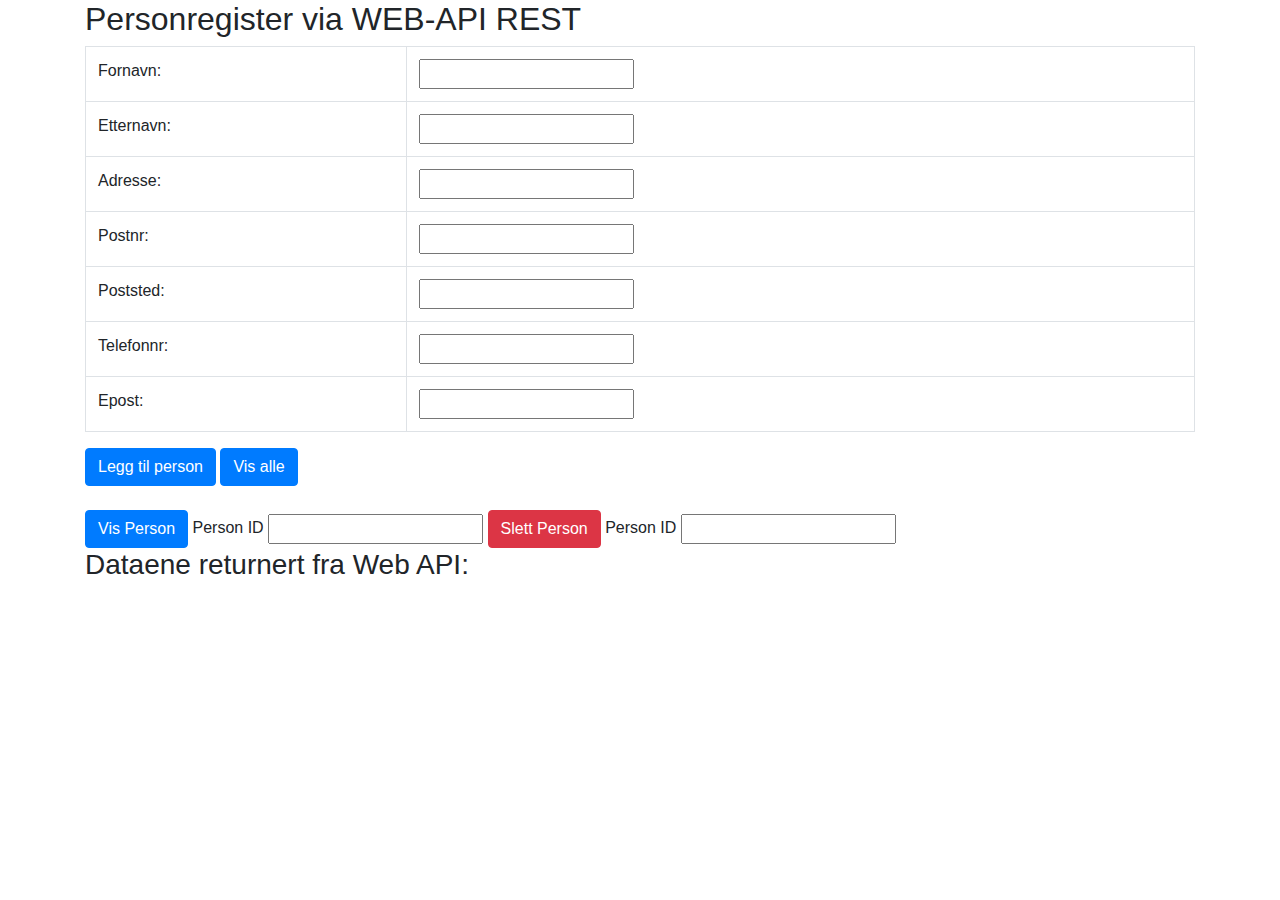
==== CustomerService-Web-Api/index.html @ 51541c1d "Upload project Web Api CustomerService" ====
﻿<!DOCTYPE html>
<html>
<head>
    <meta charset="utf-8" />
    <title></title>
    <script src="Scripts/jquery-3.3.1.min.js"></script>
    <link href="Content/bootstrap.css" rel="stylesheet" />
    <script src="../Scripts/jquery.unobtrusive-ajax.min.js"></script>
</head>
<body>
    <script type="text/javascript">
        $(function () {
            GetAllQuestions();
        });

        function GetAllQuestions() {
            $.ajax({
                url: '/api/Person',
                type: 'GET',
                success: function (data) {
                    GetAll(data);
                },
                error: function (x, y, z) {
                    alert(x + '\n' + y + '\n' + z);
                }
            });
        }

        function GetAll(QandAs) {
            var strResult = "<table class='table table-boarded'><tr><th>Id</th><th>Spørsmål</th><th>Svar</th></tr>";
            $.each(QandAs, function (i, p) {
                strResult += "<tr><td>" + p.Id + "</td><td> " + p.Question + "</td><td>" + p.Answer + "</td><td></tr>";
                
            });
            strResult += "</table>";
            $("#divResult").html(strResult);
        }


    function HentAllePersoner() {
        $.ajax({
            url: '/api/Person',
            type: 'GET',
            success: function (data) {
                VisAlle(data);
            },
            error: function (x, y, z) {
                alert(x + '\n' + y + '\n' + z);
            }
        });
    }

  /*  function VisAlle(personer) {
        var strResult = "<table class='table table-boarded'><tr><th>Id</th><th>Fornavn</th><th>Etternavn</th><th>Adresse</th><th>Postnr</th><th>Poststed</th><th>Telefonnr</th><th>Epost</th></tr>";
        $.each(personer, function (i, p) {
            strResult += "<tr><td>" + p.Id+ "</td><td> " + p.Fornavn + "</td><td>"+p.Etternavn + "</td><td>";
            strResult += p.Adresse + "</td><td>" + p.Postnr + "</td><td>" + p.Poststed + "</td><td>";
            strResult += p.Telefonnr + "</td><td>" + p.Epost + "</td></tr>";
        });
        strResult += "</table>";
        $("#divResult").html(strResult);
    }*/

    function HentPerson() {
        var id = $('#txtPersId').val();
        $.ajax({
            url: '/api/Person/' + id,
            type: 'GET',
            success: function (data) {
                VisEn(data);
            },
            error: function (x, y, z) {
                alert(x + '\n' + y + '\n' + z);
            }
        });
    }

    function VisEn(person) {
        var p = person;
        var strResult = "<table class='table table-bordered'><th>Id</th><th>Fornavn</th><th>Etternavn</th><th>Adresse</th><th>Postnr</th><th>Poststed</th><th>Telefonnr</th><th>Epost</th>";
            strResult += "<tr><td>" + p.Id + "</td><td> " + p.Fornavn + "</td><td>" + p.Etternavn + "</td><td>";
            strResult += p.Adresse + "</td><td>" + p.Postnr + "</td><td>" + p.Poststed + "</td><td>";
            strResult += p.Telefonnr + "</td><td>" + p.Epost + "</td></tr>";
        strResult += "</table>";
        $("#divResult").html(strResult);
    }

    function LeggTilPerson() {
        var person = {
            Fornavn: $('#txtFornavn').val(),
            Etternavn: $('#txtEtternavn').val(),
            Adresse: $('#txtAdresse').val(),
            Postnr: $('#txtPostnr').val(),
            Poststed: $('#txtPoststed').val(),
            Telefonnr: $('#txtTelefonnr').val(),
            Epost: $('#txtEpost').val()
        };
        $.ajax({
            url: '/api/Person/',
            type: 'POST',
            data : person,
            contentType: "application/json;charset=utf-8",
            success: function (data) {
                VisAlle(data);
            },
            error: function (x, y, z) {
                alert(x + '\n' + y + '\n' + z);
            }
        });
    }

    function SlettPerson() {
        var id = $('#txtSlettId').val()

        $.ajax({
            url: '/api/Person/' + id,
            type: 'DELETE',
            contentType: "application/json;charset=utf-8",
            success: function (data) {
                VisAlle(data);
            },
            error: function (x, y, z) {
                alert(x + '\n' + y + '\n' + z);
            }
        });
    }

    </script>
    <div class="container">
        <h2>Personregister via WEB-API REST</h2>
        <div>
            <table class="table table-bordered">
                <tr><td>Fornavn:</td><td><input type="text" id="txtFornavn" /></td></tr>
                <tr><td>Etternavn:</td><td><input type="text" id="txtEtternavn" /></td></tr>
                <tr><td>Adresse:</td><td><input type="text" id="txtAdresse" /></td></tr>
                <tr><td>Postnr:</td><td><input type="text" id="txtPostnr" /></td></tr>
                <tr><td>Poststed:</td><td><input type="text" id="txtPoststed" /></td></tr>
                <tr><td>Telefonnr:</td><td><input type="text" id="txtTelefonnr" /></td></tr>
                <tr><td>Epost:</td><td><input type="text" id="txtEpost" /></td></tr>
            </table>
            <button onclick="LeggTilPerson()" class="btn btn-primary">Legg til person</button>
            <button onclick="HentAllePersoner()" class="btn btn-primary">Vis alle</button><br /><br />
            <button onclick="HentPerson()" class="btn btn-primary">Vis Person</button> Person ID <input type="text" id="txtPersId" />
            <button onclick="SlettPerson()" class="btn btn-danger">Slett Person</button> Person ID <input type="text" id="txtSlettId" />
        </div>

        <h3>Dataene returnert fra Web API:</h3>
        <div id="divResult"></div>

    </div>
</body>
</html>
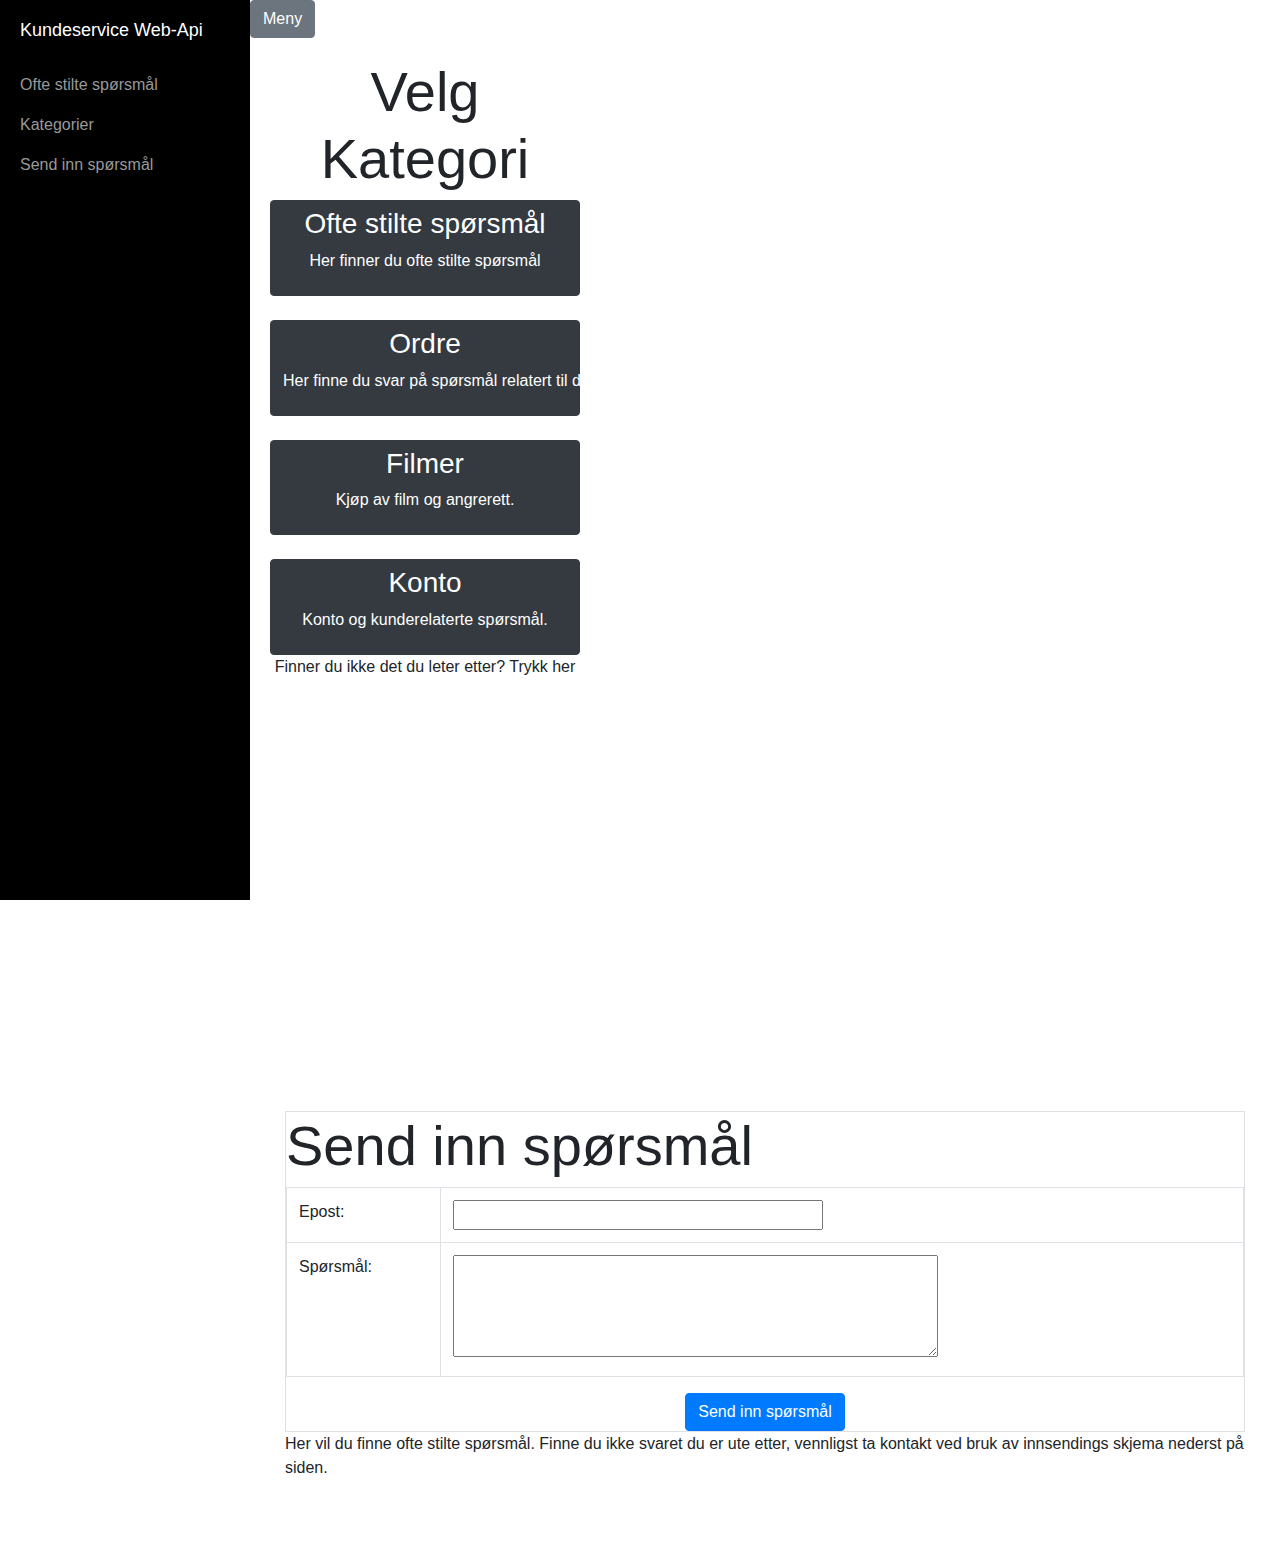
==== commit 5ea8015d: "pushing master" ====
--- a/CustomerService-Web-Api/index.html
+++ b/CustomerService-Web-Api/index.html
@@ -3,150 +3,436 @@
 <head>
     <meta charset="utf-8" />
     <title></title>
+
+
     <script src="Scripts/jquery-3.3.1.min.js"></script>
     <link href="Content/bootstrap.css" rel="stylesheet" />
     <script src="../Scripts/jquery.unobtrusive-ajax.min.js"></script>
+    <script src="Scripts/bootstrap.bundle.min.js"></script>
+    <link href="Content/bootstrap.min.css" rel="stylesheet" />
+    <link href="Content/Simple-sidebar.css" rel="stylesheet" />
 </head>
+
 <body>
-    <script type="text/javascript">
-        $(function () {
-            GetAllQuestions();
-        });
-
-        function GetAllQuestions() {
-            $.ajax({
-                url: '/api/Person',
-                type: 'GET',
-                success: function (data) {
-                    GetAll(data);
-                },
-                error: function (x, y, z) {
-                    alert(x + '\n' + y + '\n' + z);
-                }
-            });
-        }
-
-        function GetAll(QandAs) {
-            var strResult = "<table class='table table-boarded'><tr><th>Id</th><th>Spørsmål</th><th>Svar</th></tr>";
-            $.each(QandAs, function (i, p) {
-                strResult += "<tr><td>" + p.Id + "</td><td> " + p.Question + "</td><td>" + p.Answer + "</td><td></tr>";
+
+
+    
+
+    <div id="wrapper" class="toggled">
+
+
+
+        <!-- Sidebar -->
+        <div class="float-md-right" id="sidebar-wrapper">
+
+            <ul class="sidebar-nav">
+                <li class="sidebar-brand">
+                    <a href="#">
+                        Kundeservice Web-Api
+                    </a>
+                </li>
+                <li>
+                    <a href="#">Ofte stilte spørsmål</a>
+                </li>
+                <li>
+                    <a href="#sendquestion">Kategorier</a>
+                </li>
+                <li>
+                    <a href="#sendquestion">Send inn spørsmål</a>
+                </li>
+
+
+
+            </ul>
+        </div>
+        <!-- /#sidebar-wrapper -->
+        <!-- Page Content -->
+        <!--<a href="#page-content-wrapper" class="btn btn-primary" id="fixedbutton">Til toppen</a>-->
+
+        <a href="#menu-toggle" class="btn btn-secondary" id="menu-toggle">Meny</a>
+       
+
+        <div id="page-content-wrapper">
+
+            <div class="row">
+                <div class="col-4">
+                    <div class="list-group" id="list-tab" role="tablist">
+
+                        <h1 class="display-4 text-center">Velg Kategori</h1>
+
+                        <button type="button" class="btn btn-dark" onclick="GetFrequentlyaskedquestions()">
+
+                            <h3 class="title">Ofte stilte spørsmål</h3>
+                            <!--<img src="https://png.icons8.com/metro/1600/purchase-order.png" height="128" width="128" />-->
+                            <p>Her finner du ofte stilte spørsmål</p>
+
+                        </button>
+
+                        <br />
+
+                        <button type="button" class="btn btn-dark" onclick="setCategoryOrder()">
+
+                            <h3 class="title">Ordre</h3>
+                            <!--<img src="https://png.icons8.com/metro/1600/purchase-order.png" height="128" width="128" />-->
+                            <p>Her finne du svar på spørsmål relatert til dine ordre.</p>
+
+                        </button>
+
+                        <br />
+
+                        <button type="button" class="btn btn-dark" onclick="setCategoryMovie()">
+
+                            <h3 class="title">Filmer</h3>
+                            <!--<img src="https://cdn1.iconfinder.com/data/icons/shoping-cart/84/ShoppingCart22-512.png" height="128" width="128" />-->
+                            <p>Kjøp av film og angrerett.</p>
+
+                        </button>
+
+                        <br />
+
+                        <button type="button" class="btn btn-dark" onclick="setCategoryAccount()">
+
+                            <h3 class="title">Konto</h3>
+                            <!--<img src="https://image.flaticon.com/icons/svg/61/61205.svg" height="128" width="128" />-->
+                            <p>Konto og kunderelaterte spørsmål.</p>
+
+                        </button>
+
+                        <div class="text-center"> Finner du ikke det du leter etter? Trykk her</div>
+
+                    </div>
+                </div>
+                <div class="col-8">
+                    <div class="tab-content" id="nav-tabContent">
+                        <br />
+                        <br />
+                        <br />
+
+                        <div class="" id="divResult"></div>
+
+
+
+
+                    </div>
+                </div>
+            </div>
+
+            <div class="row">
+
                 
-            });
-            strResult += "</table>";
-            $("#divResult").html(strResult);
-        }
-
-
-    function HentAllePersoner() {
-        $.ajax({
-            url: '/api/Person',
-            type: 'GET',
-            success: function (data) {
-                VisAlle(data);
-            },
-            error: function (x, y, z) {
-                alert(x + '\n' + y + '\n' + z);
-            }
-        });
-    }
-
-  /*  function VisAlle(personer) {
-        var strResult = "<table class='table table-boarded'><tr><th>Id</th><th>Fornavn</th><th>Etternavn</th><th>Adresse</th><th>Postnr</th><th>Poststed</th><th>Telefonnr</th><th>Epost</th></tr>";
-        $.each(personer, function (i, p) {
-            strResult += "<tr><td>" + p.Id+ "</td><td> " + p.Fornavn + "</td><td>"+p.Etternavn + "</td><td>";
-            strResult += p.Adresse + "</td><td>" + p.Postnr + "</td><td>" + p.Poststed + "</td><td>";
-            strResult += p.Telefonnr + "</td><td>" + p.Epost + "</td></tr>";
-        });
-        strResult += "</table>";
-        $("#divResult").html(strResult);
-    }*/
-
-    function HentPerson() {
-        var id = $('#txtPersId').val();
-        $.ajax({
-            url: '/api/Person/' + id,
-            type: 'GET',
-            success: function (data) {
-                VisEn(data);
-            },
-            error: function (x, y, z) {
-                alert(x + '\n' + y + '\n' + z);
-            }
-        });
-    }
-
-    function VisEn(person) {
-        var p = person;
-        var strResult = "<table class='table table-bordered'><th>Id</th><th>Fornavn</th><th>Etternavn</th><th>Adresse</th><th>Postnr</th><th>Poststed</th><th>Telefonnr</th><th>Epost</th>";
-            strResult += "<tr><td>" + p.Id + "</td><td> " + p.Fornavn + "</td><td>" + p.Etternavn + "</td><td>";
-            strResult += p.Adresse + "</td><td>" + p.Postnr + "</td><td>" + p.Poststed + "</td><td>";
-            strResult += p.Telefonnr + "</td><td>" + p.Epost + "</td></tr>";
-        strResult += "</table>";
-        $("#divResult").html(strResult);
-    }
-
-    function LeggTilPerson() {
-        var person = {
-            Fornavn: $('#txtFornavn').val(),
-            Etternavn: $('#txtEtternavn').val(),
-            Adresse: $('#txtAdresse').val(),
-            Postnr: $('#txtPostnr').val(),
-            Poststed: $('#txtPoststed').val(),
-            Telefonnr: $('#txtTelefonnr').val(),
-            Epost: $('#txtEpost').val()
-        };
-        $.ajax({
-            url: '/api/Person/',
-            type: 'POST',
-            data : person,
-            contentType: "application/json;charset=utf-8",
-            success: function (data) {
-                VisAlle(data);
-            },
-            error: function (x, y, z) {
-                alert(x + '\n' + y + '\n' + z);
-            }
-        });
-    }
-
-    function SlettPerson() {
-        var id = $('#txtSlettId').val()
-
-        $.ajax({
-            url: '/api/Person/' + id,
-            type: 'DELETE',
-            contentType: "application/json;charset=utf-8",
-            success: function (data) {
-                VisAlle(data);
-            },
-            error: function (x, y, z) {
-                alert(x + '\n' + y + '\n' + z);
-            }
-        });
-    }
-
-    </script>
-    <div class="container">
-        <h2>Personregister via WEB-API REST</h2>
-        <div>
-            <table class="table table-bordered">
-                <tr><td>Fornavn:</td><td><input type="text" id="txtFornavn" /></td></tr>
-                <tr><td>Etternavn:</td><td><input type="text" id="txtEtternavn" /></td></tr>
-                <tr><td>Adresse:</td><td><input type="text" id="txtAdresse" /></td></tr>
-                <tr><td>Postnr:</td><td><input type="text" id="txtPostnr" /></td></tr>
-                <tr><td>Poststed:</td><td><input type="text" id="txtPoststed" /></td></tr>
-                <tr><td>Telefonnr:</td><td><input type="text" id="txtTelefonnr" /></td></tr>
-                <tr><td>Epost:</td><td><input type="text" id="txtEpost" /></td></tr>
-            </table>
-            <button onclick="LeggTilPerson()" class="btn btn-primary">Legg til person</button>
-            <button onclick="HentAllePersoner()" class="btn btn-primary">Vis alle</button><br /><br />
-            <button onclick="HentPerson()" class="btn btn-primary">Vis Person</button> Person ID <input type="text" id="txtPersId" />
-            <button onclick="SlettPerson()" class="btn btn-danger">Slett Person</button> Person ID <input type="text" id="txtSlettId" />
+
+            </div>
+
+                <div class="container">
+                    <div class="row">
+                        <div class="col">
+
+                            <br />
+                            <br />
+                            <br />
+                            <br />
+                            <br />
+                            <br />
+                            <br />
+                            <br />
+                            <br />
+                            <br />
+                            <br />
+                            <br />
+                            <br />
+                            <br />
+                            <br />
+                            <br />
+                            <br />
+                            <br />
+                            <div class="border" id="sendquestion">
+                                <h1 class="display-4">Send inn spørsmål</h1>
+                                <table class="table table-bordered" style="border:1px solid black">
+
+                                    <tr><td>Epost:</td><td><input style="width:370px;" type="text" id="txtEmail" /></td></tr>
+
+                                    <tr><td>Spørsmål: </td> <td><textarea id="newquestion" rows="4" cols="50"></textarea></td></tr>
+
+
+                                </table>
+                                <div class="text-center">
+                                    <button onclick="Savequestion()" class="btn btn-primary">Send inn spørsmål</button>
+
+
+                                </div>
+
+                            </div>
+
+
+
+
+
+
+
+                        </div>
+                    </div>
+
+
+
+
+                </div>
+                <div class="col">
+
+                    
+                    <p>Her vil du finne ofte stilte spørsmål. Finne du ikke svaret du er ute etter, vennligst ta kontakt ved bruk av innsendings skjema nederst på siden.</p>
+
+
+
+
+
+                    <br />
+                    <br />
+
+
+
+
+
+                </div>
+           
+
         </div>
 
-        <h3>Dataene returnert fra Web API:</h3>
-        <div id="divResult"></div>
-
-    </div>
+            <!-- /2 kolonner side by side -->
+
+            <div class="container">
+                <div class="row">
+
+                    <div class="col">
+
+                        
+                    </div>
+
+
+
+                    <div class="col">
+
+                        <div class="row">
+
+
+                        </div>
+                        <div class="row">
+
+
+
+
+                            <div class="container-fluid">
+
+                               
+
+
+                            </div>
+                        </div>
+                    </div>
+
+
+                </div>
+            </div>
+
+
+
+
+
+
+
+
+
+
+
+
+
+            <!--stemme med tommel og ahref link til skjema?-->
+
+            
+
+            <!--<button onclick="LeggTilPerson()" class="btn btn-primary">Legg til person</button>
+    <button onclick="HentAllePersoner()" class="btn btn-primary">Vis alle</button><br /><br />
+    <button onclick="HentPerson()" class="btn btn-primary">Vis Person</button> Person ID <input type="text" id="txtPersId" />
+    <button onclick="SlettPerson()" class="btn btn-danger">Slett Person</button> Person ID <input type="text" id="txtSlettId" />-->
+
+
+
+        </div> <!--Denne avslutter den grå bakgrunnen-->
+
+        
+
+        
+
+        
+
+
+
+
+            </div>
+
+            <!-- /#page-content-wrapper -->
+            <!-- /#wrapper -->
+            <script>
+                $("#menu-toggle").click(function (e) {
+                    e.preventDefault();
+                    $("#wrapper").toggleClass("toggled");
+                });
+            </script>
+
+            <script type="text/javascript">
+                var category = "";
+
+                //$(function () {
+                //    GetAllQuestions();
+                //});
+
+                function setCategoryMovie() {
+                    category = "Movies";
+                    GetAllQuestions();
+                }
+
+                function setCategoryOrder() {
+                    category = "Order";
+                    GetAllQuestions();
+                }
+
+                function setCategoryAccount() {
+                    category = "Account";
+                    GetAllQuestions();
+                }
+
+                function GetAllQuestions() {
+                    $.ajax({
+                        url: '/api/Api',
+                        type: 'GET',
+                        success: function (data) {
+                            GetAll(data);
+                        },
+                        error: function (x, y, z) {
+                            alert(x + '\n' + y + '\n' + z);
+                        }
+                    });
+                }
+
+                function GetAll(QandAs) {
+                    var strResult = "<table class='table'>";
+
+
+                    $.each(QandAs, function (i, p) {
+                        console.log(p.Category);
+                        if (p.Category === category) {
+                            strResult += "<tr><td><button class='btn btn-secondary dropdown-toggle' type='button' id='dropdownMenuButton' data-toggle='dropdown' aria-haspopup='true' aria-expanded='false' style='width:100%'>"
+                                + p.Question + p.Category + "<div class='dropdown-menu' style='width:100%; height:80px; background:lightgrey'; aria-labelledby='dropdownMenuButton'><a class='dropdown - item' style='width:100%' >" + p.Answer + "</a></div></td></tr>";
+                        }
+                        });
+
+                    strResult += "</button></table>";
+                    $("#divResult").html(strResult);
+                }
+
+                
+
+
+
+                function Savequestion() {
+                    //var newQuestion = $('#newquestion').val();
+                    var newQuestion = { Question: $('#newquestion').val()};
+
+                    $.ajax({
+                        url: '/api/Api/',
+                        type: 'POST',
+                        data: JSON.stringify(newQuestion),
+                        contentType: "application/json;charset=utf-8",
+                        success: function (data) {
+
+                            //returner innsendt spørsmål
+                            GetAllQuestions(data);
+                        },
+                        error: function (x, y, z) {
+                            alert(x + '\n' + y + '\n' + z);
+                        }
+                    });
+                }
+
+
+
+
+
+
+
+
+
+
+                function HentAllePersoner() {
+                    $.ajax({
+                        url: '/api/Person',
+                        type: 'GET',
+                        success: function (data) {
+                            VisAlle(data);
+                        },
+                        error: function (x, y, z) {
+                            alert(x + '\n' + y + '\n' + z);
+                        }
+                    });
+                }
+
+                /*  function VisAlle(personer) {
+                      var strResult = "<table class='table table-boarded'><tr><th>Id</th><th>Fornavn</th><th>Etternavn</th><th>Adresse</th><th>Postnr</th><th>Poststed</th><th>Telefonnr</th><th>Epost</th></tr>";
+                      $.each(personer, function (i, p) {
+                          strResult += "<tr><td>" + p.Id+ "</td><td> " + p.Fornavn + "</td><td>"+p.Etternavn + "</td><td>";
+                          strResult += p.Adresse + "</td><td>" + p.Postnr + "</td><td>" + p.Poststed + "</td><td>";
+                          strResult += p.Telefonnr + "</td><td>" + p.Epost + "</td></tr>";
+                      });
+                      strResult += "</table>";
+                      $("#divResult").html(strResult);
+                  }*/
+
+                function getAQuestion() {
+                    var id = $('#txtPersId').val();
+                    $.ajax({
+                        url: '/api/Api/' + id,
+                        type: 'GET',
+                        success: function (data) {
+                            VisEn(data);
+                        },
+                        error: function (x, y, z) {
+                            alert(x + '\n' + y + '\n' + z);
+                        }
+                    });
+                }
+
+                function VisEn(person) {
+                    var p = person;
+                    var strResult = "<table class='table table-bordered'><th>Id</th><th>Fornavn</th><th>Etternavn</th><th>Adresse</th><th>Postnr</th><th>Poststed</th><th>Telefonnr</th><th>Epost</th>";
+                    strResult += "<tr><td>" + p.Id + "</td><td> " + p.Fornavn + "</td><td>" + p.Etternavn + "</td><td>";
+                    strResult += p.Adresse + "</td><td>" + p.Postnr + "</td><td>" + p.Poststed + "</td><td>";
+                    strResult += p.Telefonnr + "</td><td>" + p.Epost + "</td></tr>";
+                    strResult += "</table>";
+                    $("#divResult").html(strResult);
+                }
+
+
+
+                function SlettPerson() {
+                    var id = $('#txtSlettId').val()
+
+                    $.ajax({
+                        url: '/api/Person/' + id,
+                        type: 'DELETE',
+                        contentType: "application/json;charset=utf-8",
+                        success: function (data) {
+                            VisAlle(data);
+                        },
+                        error: function (x, y, z) {
+                            alert(x + '\n' + y + '\n' + z);
+                        }
+                    });
+                }
+
+            </script>
+
+
+
+
+
 </body>
 </html>--- a/CustomerService-Web-Api/Content/Simple-sidebar.css
+++ b/CustomerService-Web-Api/Content/Simple-sidebar.css
@@ -0,0 +1,134 @@
+﻿/*!
+ * Start Bootstrap - Simple Sidebar (https://startbootstrap.com/template-overviews/simple-sidebar)
+ * Copyright 2013-2017 Start Bootstrap
+ * Licensed under MIT (https://github.com/BlackrockDigital/startbootstrap-simple-sidebar/blob/master/LICENSE)
+ */
+
+body {
+    overflow-x: hidden;
+}
+
+#fixedbutton {
+   
+    top: 0px;
+    right: 0px;
+}
+
+
+#wrapper {
+    padding-left: 0;
+    -webkit-transition: all 0.5s ease;
+    -moz-transition: all 0.5s ease;
+    -o-transition: all 0.5s ease;
+    transition: all 0.5s ease;
+}
+
+    #wrapper.toggled {
+        padding-left: 250px;
+    }
+
+#sidebar-wrapper {
+    z-index: 1000;
+    position: fixed;
+    left: 250px;
+    width: 0;
+    height: 100%;
+    margin-left: -250px;
+    overflow-y: auto;
+    background: #000;
+    -webkit-transition: all 0.5s ease;
+    -moz-transition: all 0.5s ease;
+    -o-transition: all 0.5s ease;
+    transition: all 0.5s ease;
+}
+
+#wrapper.toggled #sidebar-wrapper {
+    width: 250px;
+}
+
+#page-content-wrapper {
+    width: 100%;
+    position: absolute;
+    padding: 15px;
+}
+
+#wrapper.toggled #page-content-wrapper {
+    position: absolute;
+    margin-right: -250px;
+}
+
+
+/* Sidebar Styles */
+
+.sidebar-nav {
+    position: absolute;
+    top: 0;
+    width: 250px;
+    margin: 0;
+    padding: 0;
+    list-style: none;
+}
+
+    .sidebar-nav li {
+        text-indent: 20px;
+        line-height: 40px;
+    }
+
+        .sidebar-nav li a {
+            display: block;
+            text-decoration: none;
+            color: #999999;
+        }
+
+            .sidebar-nav li a:hover {
+                text-decoration: none;
+                color: #fff;
+                background: rgba(255, 255, 255, 0.2);
+            }
+
+            .sidebar-nav li a:active, .sidebar-nav li a:focus {
+                text-decoration: none;
+            }
+
+    .sidebar-nav > .sidebar-brand {
+        height: 65px;
+        font-size: 18px;
+        line-height: 60px;
+    }
+
+        .sidebar-nav > .sidebar-brand a {
+            color: #999999;
+        }
+
+            .sidebar-nav > .sidebar-brand a:hover {
+                color: #fff;
+                background: none;
+            }
+
+@media(min-width:768px) {
+    #wrapper {
+        padding-left: 0;
+    }
+
+        #wrapper.toggled {
+            padding-left: 250px;
+        }
+
+    #sidebar-wrapper {
+        width: 0;
+    }
+
+    #wrapper.toggled #sidebar-wrapper {
+        width: 250px;
+    }
+
+    #page-content-wrapper {
+        padding: 20px;
+        position: relative;
+    }
+
+    #wrapper.toggled #page-content-wrapper {
+        position: relative;
+        margin-right: 0;
+    }
+}
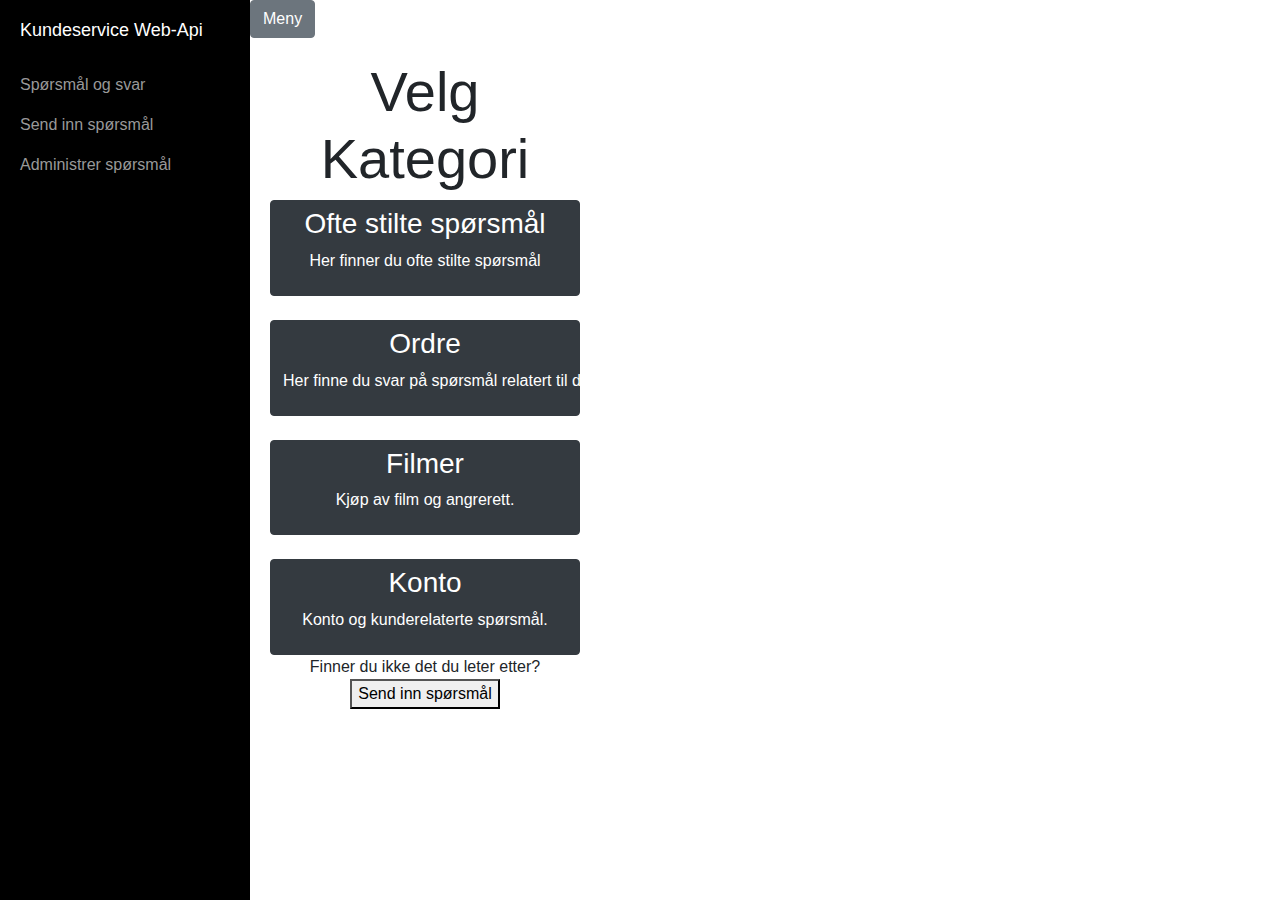
==== commit a2d3f8d4: "update" ====
--- a/CustomerService-Web-Api/index.html
+++ b/CustomerService-Web-Api/index.html
@@ -14,10 +14,6 @@
 </head>
 
 <body>
-
-
-    
-
     <div id="wrapper" class="toggled">
 
 
@@ -32,13 +28,15 @@
                     </a>
                 </li>
                 <li>
-                    <a href="#">Ofte stilte spørsmål</a>
+                    <a href="index.html">Spørsmål og svar</a>
                 </li>
                 <li>
-                    <a href="#sendquestion">Kategorier</a>
+
+                    <a href="QuestionPage.html">Send inn spørsmål</a>
                 </li>
                 <li>
-                    <a href="#sendquestion">Send inn spørsmål</a>
+
+                    <a href="Administration.html">Administrer spørsmål</a>
                 </li>
 
 
@@ -50,7 +48,7 @@
         <!--<a href="#page-content-wrapper" class="btn btn-primary" id="fixedbutton">Til toppen</a>-->
 
         <a href="#menu-toggle" class="btn btn-secondary" id="menu-toggle">Meny</a>
-       
+
 
         <div id="page-content-wrapper">
 
@@ -63,7 +61,6 @@
                         <button type="button" class="btn btn-dark" onclick="GetFrequentlyaskedquestions()">
 
                             <h3 class="title">Ofte stilte spørsmål</h3>
-                            <!--<img src="https://png.icons8.com/metro/1600/purchase-order.png" height="128" width="128" />-->
                             <p>Her finner du ofte stilte spørsmål</p>
 
                         </button>
@@ -73,7 +70,6 @@
                         <button type="button" class="btn btn-dark" onclick="setCategoryOrder()">
 
                             <h3 class="title">Ordre</h3>
-                            <!--<img src="https://png.icons8.com/metro/1600/purchase-order.png" height="128" width="128" />-->
                             <p>Her finne du svar på spørsmål relatert til dine ordre.</p>
 
                         </button>
@@ -83,7 +79,6 @@
                         <button type="button" class="btn btn-dark" onclick="setCategoryMovie()">
 
                             <h3 class="title">Filmer</h3>
-                            <!--<img src="https://cdn1.iconfinder.com/data/icons/shoping-cart/84/ShoppingCart22-512.png" height="128" width="128" />-->
                             <p>Kjøp av film og angrerett.</p>
 
                         </button>
@@ -93,12 +88,14 @@
                         <button type="button" class="btn btn-dark" onclick="setCategoryAccount()">
 
                             <h3 class="title">Konto</h3>
-                            <!--<img src="https://image.flaticon.com/icons/svg/61/61205.svg" height="128" width="128" />-->
                             <p>Konto og kunderelaterte spørsmål.</p>
 
                         </button>
 
-                        <div class="text-center"> Finner du ikke det du leter etter? Trykk her</div>
+                        <div class="text-center">
+                            Finner du ikke det du leter etter?
+                            <button onclick="location.href='QuestionPage.html'">Send inn spørsmål</button>
+                        </div>
 
                     </div>
                 </div>
@@ -109,326 +106,180 @@
                         <br />
 
                         <div class="" id="divResult"></div>
-
-
-
-
                     </div>
                 </div>
             </div>
-
-            <div class="row">
-
+        </div>
+
+    </div> <!--Denne avslutter wrapper-->
+    
+
+
+
+
+
+
+
+
+
+
+
+
+
+    <!--<script>
+        function displayQuestionform() {
+            hidedivResult();
+            var x = document.getElementById("sendquestion");
+            if (x.style.display === "none") {
+                x.style.display = "block";
                 
-
-            </div>
-
-                <div class="container">
-                    <div class="row">
-                        <div class="col">
-
-                            <br />
-                            <br />
-                            <br />
-                            <br />
-                            <br />
-                            <br />
-                            <br />
-                            <br />
-                            <br />
-                            <br />
-                            <br />
-                            <br />
-                            <br />
-                            <br />
-                            <br />
-                            <br />
-                            <br />
-                            <br />
-                            <div class="border" id="sendquestion">
-                                <h1 class="display-4">Send inn spørsmål</h1>
-                                <table class="table table-bordered" style="border:1px solid black">
-
-                                    <tr><td>Epost:</td><td><input style="width:370px;" type="text" id="txtEmail" /></td></tr>
-
-                                    <tr><td>Spørsmål: </td> <td><textarea id="newquestion" rows="4" cols="50"></textarea></td></tr>
-
-
-                                </table>
-                                <div class="text-center">
-                                    <button onclick="Savequestion()" class="btn btn-primary">Send inn spørsmål</button>
-
-
-                                </div>
-
-                            </div>
-
-
-
-
-
-
-
-                        </div>
-                    </div>
-
-
-
-
-                </div>
-                <div class="col">
-
-                    
-                    <p>Her vil du finne ofte stilte spørsmål. Finne du ikke svaret du er ute etter, vennligst ta kontakt ved bruk av innsendings skjema nederst på siden.</p>
-
-
-
-
-
-                    <br />
-                    <br />
-
-
-
-
-
-                </div>
-           
-
-        </div>
-
-            <!-- /2 kolonner side by side -->
-
-            <div class="container">
-                <div class="row">
-
-                    <div class="col">
-
-                        
-                    </div>
-
-
-
-                    <div class="col">
-
-                        <div class="row">
-
-
-                        </div>
-                        <div class="row">
-
-
-
-
-                            <div class="container-fluid">
-
-                               
-
-
-                            </div>
-                        </div>
-                    </div>
-
-
-                </div>
-            </div>
-
-
-
-
-
-
-
-
-
-
-
-
-
-            <!--stemme med tommel og ahref link til skjema?-->
-
+            } else {
+                x.style.display = "none";
+            }
+        }
+    </script>
+
+    <script>
+        function hidequestionform() {
+            var x = document.getElementById("sendquestion");
+            if (x.style.display === "none") {
+                x.style.display = "block";
+            } else {
+                x.style.display = "none";
+            }
+        }
+    </script>
+
+    <script>
+        function Showmsg() {
+            var x = document.getElementById("questionsent");
+            if (x.style.display === "none") {
+                x.style.display = "block";
+                setTimeout("Showmsg()", 6000);
+            } else {
+                x.style.display = "none";
+            }
+        }
+    </script>
+
+    <script>
+        function hidedivResult() {
+            var x = document.getElementById("divResult");
+            if (x.style.display === "none") {
+                x.style.display = "block";
+            } else {
+                x.style.display = "none";
+            }
+        }
+    </script>-->
+
+
+    <!--Gjemmer sidemeny ved klikk-->
+    <script>
+        $("#menu-toggle").click(function (e) {
+            e.preventDefault();
+            $("#wrapper").toggleClass("toggled");
+        });
+    </script>
+
+    <script type="text/javascript">
+        var category = "";
+
+        //$(function () {
+        //    GetFrequentlyAskedQuestions();
+        //});
+
+
+
+        function setCategoryMovie() {
             
-
-            <!--<button onclick="LeggTilPerson()" class="btn btn-primary">Legg til person</button>
-    <button onclick="HentAllePersoner()" class="btn btn-primary">Vis alle</button><br /><br />
-    <button onclick="HentPerson()" class="btn btn-primary">Vis Person</button> Person ID <input type="text" id="txtPersId" />
-    <button onclick="SlettPerson()" class="btn btn-danger">Slett Person</button> Person ID <input type="text" id="txtSlettId" />-->
-
-
-
-        </div> <!--Denne avslutter den grå bakgrunnen-->
-
-        
-
-        
-
-        
-
-
-
-
-            </div>
-
-            <!-- /#page-content-wrapper -->
-            <!-- /#wrapper -->
-            <script>
-                $("#menu-toggle").click(function (e) {
-                    e.preventDefault();
-                    $("#wrapper").toggleClass("toggled");
-                });
-            </script>
-
-            <script type="text/javascript">
-                var category = "";
-
-                //$(function () {
-                //    GetAllQuestions();
-                //});
-
-                function setCategoryMovie() {
-                    category = "Movies";
-                    GetAllQuestions();
-                }
-
-                function setCategoryOrder() {
-                    category = "Order";
-                    GetAllQuestions();
-                }
-
-                function setCategoryAccount() {
-                    category = "Account";
-                    GetAllQuestions();
-                }
-
-                function GetAllQuestions() {
-                    $.ajax({
-                        url: '/api/Api',
-                        type: 'GET',
-                        success: function (data) {
-                            GetAll(data);
-                        },
-                        error: function (x, y, z) {
-                            alert(x + '\n' + y + '\n' + z);
-                        }
-                    });
-                }
-
-                function GetAll(QandAs) {
-                    var strResult = "<table class='table'>";
-
-
-                    $.each(QandAs, function (i, p) {
-                        console.log(p.Category);
-                        if (p.Category === category) {
-                            strResult += "<tr><td><button class='btn btn-secondary dropdown-toggle' type='button' id='dropdownMenuButton' data-toggle='dropdown' aria-haspopup='true' aria-expanded='false' style='width:100%'>"
-                                + p.Question + p.Category + "<div class='dropdown-menu' style='width:100%; height:80px; background:lightgrey'; aria-labelledby='dropdownMenuButton'><a class='dropdown - item' style='width:100%' >" + p.Answer + "</a></div></td></tr>";
-                        }
-                        });
-
-                    strResult += "</button></table>";
-                    $("#divResult").html(strResult);
-                }
-
-                
-
-
-
-                function Savequestion() {
-                    //var newQuestion = $('#newquestion').val();
-                    var newQuestion = { Question: $('#newquestion').val()};
-
-                    $.ajax({
-                        url: '/api/Api/',
-                        type: 'POST',
-                        data: JSON.stringify(newQuestion),
-                        contentType: "application/json;charset=utf-8",
-                        success: function (data) {
-
-                            //returner innsendt spørsmål
-                            GetAllQuestions(data);
-                        },
-                        error: function (x, y, z) {
-                            alert(x + '\n' + y + '\n' + z);
-                        }
-                    });
-                }
-
-
-
-
-
-
-
-
-
-
-                function HentAllePersoner() {
-                    $.ajax({
-                        url: '/api/Person',
-                        type: 'GET',
-                        success: function (data) {
-                            VisAlle(data);
-                        },
-                        error: function (x, y, z) {
-                            alert(x + '\n' + y + '\n' + z);
-                        }
-                    });
-                }
-
-                /*  function VisAlle(personer) {
-                      var strResult = "<table class='table table-boarded'><tr><th>Id</th><th>Fornavn</th><th>Etternavn</th><th>Adresse</th><th>Postnr</th><th>Poststed</th><th>Telefonnr</th><th>Epost</th></tr>";
-                      $.each(personer, function (i, p) {
-                          strResult += "<tr><td>" + p.Id+ "</td><td> " + p.Fornavn + "</td><td>"+p.Etternavn + "</td><td>";
-                          strResult += p.Adresse + "</td><td>" + p.Postnr + "</td><td>" + p.Poststed + "</td><td>";
-                          strResult += p.Telefonnr + "</td><td>" + p.Epost + "</td></tr>";
-                      });
-                      strResult += "</table>";
-                      $("#divResult").html(strResult);
-                  }*/
-
-                function getAQuestion() {
-                    var id = $('#txtPersId').val();
-                    $.ajax({
-                        url: '/api/Api/' + id,
-                        type: 'GET',
-                        success: function (data) {
-                            VisEn(data);
-                        },
-                        error: function (x, y, z) {
-                            alert(x + '\n' + y + '\n' + z);
-                        }
-                    });
-                }
-
-                function VisEn(person) {
-                    var p = person;
-                    var strResult = "<table class='table table-bordered'><th>Id</th><th>Fornavn</th><th>Etternavn</th><th>Adresse</th><th>Postnr</th><th>Poststed</th><th>Telefonnr</th><th>Epost</th>";
-                    strResult += "<tr><td>" + p.Id + "</td><td> " + p.Fornavn + "</td><td>" + p.Etternavn + "</td><td>";
-                    strResult += p.Adresse + "</td><td>" + p.Postnr + "</td><td>" + p.Poststed + "</td><td>";
-                    strResult += p.Telefonnr + "</td><td>" + p.Epost + "</td></tr>";
-                    strResult += "</table>";
-                    $("#divResult").html(strResult);
-                }
-
-
-
-                function SlettPerson() {
-                    var id = $('#txtSlettId').val()
-
-                    $.ajax({
-                        url: '/api/Person/' + id,
-                        type: 'DELETE',
-                        contentType: "application/json;charset=utf-8",
-                        success: function (data) {
-                            VisAlle(data);
-                        },
-                        error: function (x, y, z) {
-                            alert(x + '\n' + y + '\n' + z);
-                        }
-                    });
-                }
-
-            </script>
+            category = "Movies";
+            GetAllQuestions();
+        }
+
+        function setCategoryOrder() {
+            category = "Order";
+            GetAllQuestions();
+        }
+
+        function setCategoryAccount() {
+            category = "Account";
+            GetAllQuestions();
+        }
+
+        function GetAllQuestions() {
+            $.ajax({
+                url: '/api/Api',
+                type: 'GET',
+                success: function (data) {
+
+                    GetAll(data);
+                },
+                error: function (x, y, z) {
+                    alert(x + '\n' + y + '\n' + z);
+                }
+            });
+        }
+
+        function GetAll(QandAs) {
+            var strResult = "<table class='table'>";
+
+
+            $.each(QandAs, function (i, p) {
+
+                if (p.Category === category && p.Question !== "") {
+                    strResult += "<tr><td><button class='btn btn-secondary dropdown-toggle' type='button' id='dropdownMenuButton' data-toggle='dropdown' aria-haspopup='true' aria-expanded='false' style='width:100%'>"
+                        + p.Question + p.Category + "<div class='dropdown-menu' style='width:100%; height:80px; background:lightgrey'; aria-labelledby='dropdownMenuButton'><a class='dropdown - item' style='width:100%' >" + p.Answer + "</a></div></td></tr>";
+                }
+            });
+
+            strResult += "</button></table>";
+            $("#divResult").html(strResult);
+        }
+
+        function getAQuestion() {
+            var id = $('#txtPersId').val();
+            $.ajax({
+                url: '/api/Api/' + id,
+                type: 'GET',
+                success: function (data) {
+                    VisEn(data);
+                },
+                error: function (x, y, z) {
+                    alert(x + '\n' + y + '\n' + z);
+                }
+            });
+        }
+
+        function VisEn(person) {
+            var p = person;
+            var strResult = "<table class='table table-bordered'><th>Id</th><th>Fornavn</th><th>Etternavn</th><th>Adresse</th><th>Postnr</th><th>Poststed</th><th>Telefonnr</th><th>Epost</th>";
+            strResult += "<tr><td>" + p.Id + "</td><td> " + p.Fornavn + "</td><td>" + p.Etternavn + "</td><td>";
+            strResult += p.Adresse + "</td><td>" + p.Postnr + "</td><td>" + p.Poststed + "</td><td>";
+            strResult += p.Telefonnr + "</td><td>" + p.Epost + "</td></tr>";
+            strResult += "</table>";
+            $("#divResult").html(strResult);
+        }
+
+
+
+        function SlettPerson() {
+            var id = $('#txtSlettId').val()
+
+            $.ajax({
+                url: '/api/Person/' + id,
+                type: 'DELETE',
+                contentType: "application/json;charset=utf-8",
+                success: function (data) {
+                    VisAlle(data);
+                },
+                error: function (x, y, z) {
+                    alert(x + '\n' + y + '\n' + z);
+                }
+            });
+        }
+
+    </script>
 
 
 
--- a/CustomerService-Web-Api/Content/Simple-sidebar.css
+++ b/CustomerService-Web-Api/Content/Simple-sidebar.css
@@ -131,4 +131,44 @@
         position: relative;
         margin-right: 0;
     }
+
+
 }
+
+/* The Modal (background) */
+.modal {
+    display: none; /* Hidden by default */
+    position: fixed; /* Stay in place */
+    z-index: 1; /* Sit on top */
+    left: 0;
+    top: 0;
+    width: 100%; /* Full width */
+    height: 100%; /* Full height */
+    overflow: auto; /* Enable scroll if needed */
+    background-color: rgb(0,0,0); /* Fallback color */
+    background-color: rgba(0,0,0,0.4); /* Black w/ opacity */
+}
+
+/* Modal Content/Box */
+.modal-content {
+    background-color: #fefefe;
+    margin: 15% auto; /* 15% from the top and centered */
+    padding: 20px;
+    border: 1px solid #888;
+    width: 80%; /* Could be more or less, depending on screen size */
+}
+
+/* The Close Button */
+.close {
+    color: #aaa;
+    float: right;
+    font-size: 28px;
+    font-weight: bold;
+}
+
+    .close:hover,
+    .close:focus {
+        color: black;
+        text-decoration: none;
+        cursor: pointer;
+    }
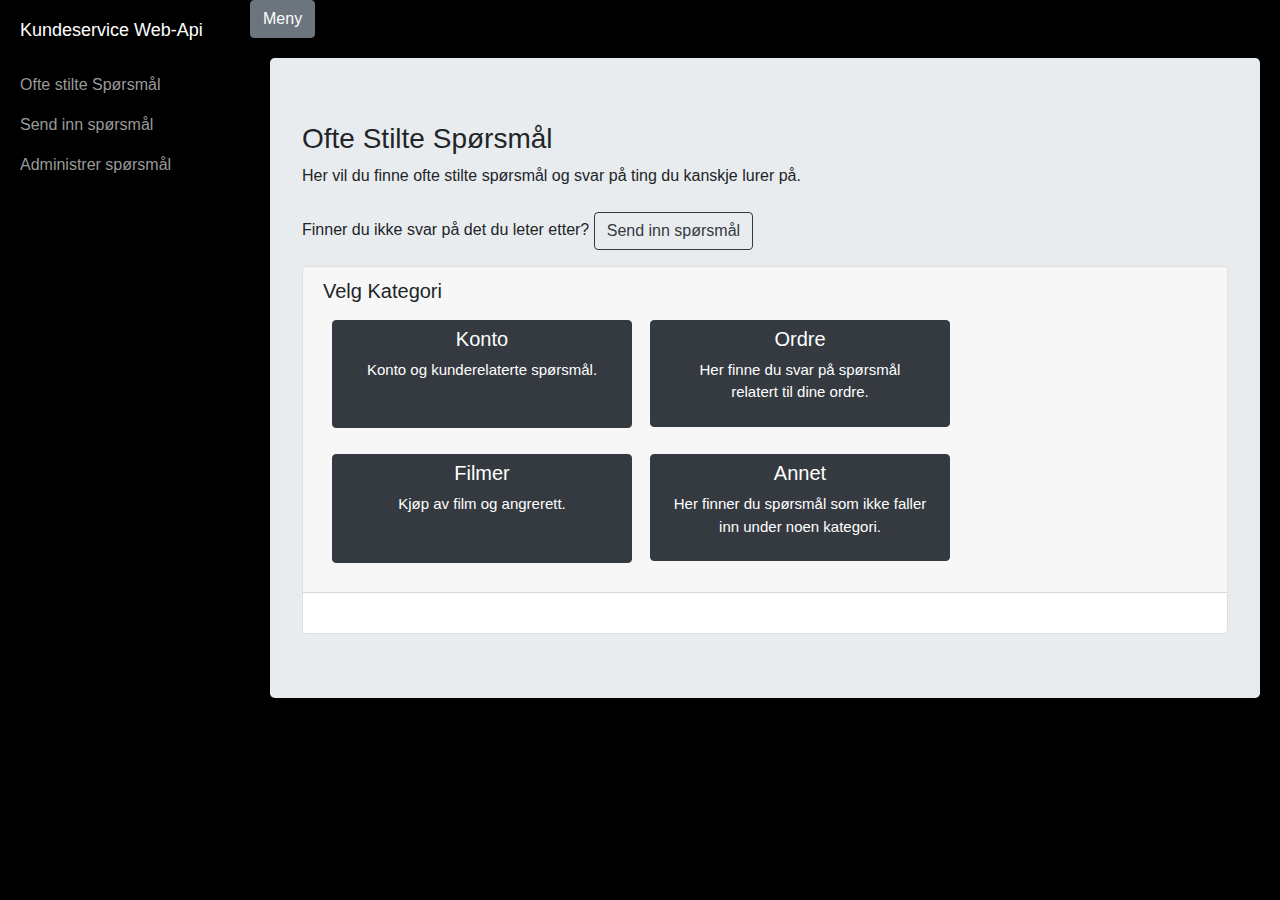
==== commit a9027e6e: "final version" ====
--- a/CustomerService-Web-Api/index.html
+++ b/CustomerService-Web-Api/index.html
@@ -4,31 +4,29 @@
     <meta charset="utf-8" />
     <title></title>
 
-
     <script src="Scripts/jquery-3.3.1.min.js"></script>
     <link href="Content/bootstrap.css" rel="stylesheet" />
-    <script src="../Scripts/jquery.unobtrusive-ajax.min.js"></script>
+    <script src="Scripts/jquery.unobtrusive-ajax.min.js"></script>
     <script src="Scripts/bootstrap.bundle.min.js"></script>
     <link href="Content/bootstrap.min.css" rel="stylesheet" />
     <link href="Content/Simple-sidebar.css" rel="stylesheet" />
+    <link rel="stylesheet" href="https://cdnjs.cloudflare.com/ajax/libs/font-awesome/4.7.0/css/font-awesome.min.css">
 </head>
 
-<body>
+<body style="background-color:black">
+
     <div id="wrapper" class="toggled">
-
-
-
         <!-- Sidebar -->
         <div class="float-md-right" id="sidebar-wrapper">
 
             <ul class="sidebar-nav">
                 <li class="sidebar-brand">
-                    <a href="#">
+                    <a href="index.html">
                         Kundeservice Web-Api
                     </a>
                 </li>
-                <li>
-                    <a href="index.html">Spørsmål og svar</a>
+                <li> 
+                    <a href="index.html">Ofte stilte Spørsmål</a>
                 </li>
                 <li>
 
@@ -38,141 +36,110 @@
 
                     <a href="Administration.html">Administrer spørsmål</a>
                 </li>
-
-
-
             </ul>
         </div>
         <!-- /#sidebar-wrapper -->
-        <!-- Page Content -->
-        <!--<a href="#page-content-wrapper" class="btn btn-primary" id="fixedbutton">Til toppen</a>-->
-
+        
+        <!-- Side innhold -->
+        <!--Meny knappen-->
         <a href="#menu-toggle" class="btn btn-secondary" id="menu-toggle">Meny</a>
 
 
+        <!--div content wrapper alt side innhold skal inni denne div-->
         <div id="page-content-wrapper">
 
-            <div class="row">
-                <div class="col-4">
-                    <div class="list-group" id="list-tab" role="tablist">
-
-                        <h1 class="display-4 text-center">Velg Kategori</h1>
-
-                        <button type="button" class="btn btn-dark" onclick="GetFrequentlyaskedquestions()">
-
-                            <h3 class="title">Ofte stilte spørsmål</h3>
-                            <p>Her finner du ofte stilte spørsmål</p>
-
-                        </button>
-
-                        <br />
-
-                        <button type="button" class="btn btn-dark" onclick="setCategoryOrder()">
-
-                            <h3 class="title">Ordre</h3>
-                            <p>Her finne du svar på spørsmål relatert til dine ordre.</p>
-
-                        </button>
-
-                        <br />
-
-                        <button type="button" class="btn btn-dark" onclick="setCategoryMovie()">
-
-                            <h3 class="title">Filmer</h3>
-                            <p>Kjøp av film og angrerett.</p>
-
-                        </button>
-
-                        <br />
-
-                        <button type="button" class="btn btn-dark" onclick="setCategoryAccount()">
-
-                            <h3 class="title">Konto</h3>
-                            <p>Konto og kunderelaterte spørsmål.</p>
-
-                        </button>
-
-                        <div class="text-center">
-                            Finner du ikke det du leter etter?
-                            <button onclick="location.href='QuestionPage.html'">Send inn spørsmål</button>
+
+
+            <div class="jumbotron">
+                <h3>Ofte Stilte Spørsmål</h3>
+                <p>
+                    Her vil du finne ofte stilte spørsmål og svar på ting du kanskje lurer på. <br /><br />
+                    Finner du ikke svar på det du leter etter?
+                    <button type="button" class="btn btn-outline-dark" onclick="location.href='QuestionPage.html'">Send inn spørsmål</button>
+                </p>
+
+                <div id="accordion">
+                    <div class="card">
+                        <div class="card-header" id="headingOne">
+
+
+                            <h5 class="">Velg Kategori </h5>
+                            
+                            <div class="btn-toolbar" id="hideCategory">
+                                <!--Knapp som velger kategori: Konto-->
+                                <h5 class="">
+                                    <button onclick="setCategoryAccount()" style="width:300px; margin:9px" type="button" class="btn btn-dark" data-toggle="" data-target="#collapseOne" aria-expanded="true" aria-controls="collapseOne">
+                                        <h5 class="title">Konto</h5>
+                                        <p style="font-size:15px">Konto og kunderelaterte spørsmål.</p><br />
+                                    </button>
+                                </h5>
+
+                                <!--Knapp som velger kategori: Ordre-->
+                                <h5 class="">
+                                    <button onclick="setCategoryOrder()" style="width:300px; margin:9px" type="button" class="btn btn-dark" data-toggle="" data-target="#collapseOne" aria-expanded="true" aria-controls="collapseOne">
+                                        <h5 class="title">Ordre</h5>
+                                        <p style="font-size:15px">Her finne du svar på spørsmål<br /> relatert til dine ordre.</p>
+                                    </button>
+                                </h5>
+
+                                <!--Knapp som velger kategori: Filmer-->
+                                <h5 class="">
+                                    <button onclick="setCategoryMovie()" style="width:300px; margin:9px" type="button" class="btn btn-dark" data-toggle="" data-target="#collapseOne" aria-expanded="true" aria-controls="collapseOne">
+                                        <h5 class="title">Filmer</h5>
+                                        <p style="font-size:15px">Kjøp av film og angrerett.</p><br />
+                                    </button>
+                                </h5>
+
+                                <!--Knapp som velger kategori: Annet-->
+                                <h5 class="">
+                                    <button onclick="setCategoryOther()" style="width:300px; margin:9px" type="button" class="btn btn-dark" data-toggle="" data-target="#collapseOne" aria-expanded="true" aria-controls="collapseOne">
+                                        <h5 class="title">Annet</h5>
+                                        <p style="font-size:15px">Her finner du spørsmål som ikke faller<br/> inn under noen kategori.</p>
+                                    </button>
+                                </h5>
+                            </div>
                         </div>
 
-                    </div>
-                </div>
-                <div class="col-8">
-                    <div class="tab-content" id="nav-tabContent">
-                        <br />
-                        <br />
-                        <br />
-
-                        <div class="" id="divResult"></div>
-                    </div>
-                </div>
-            </div>
-        </div>
+
+                        <!--Her vises spørsmål og svar fra databasen i #divResult-->
+                        <div id="collapseOne" class="" aria-labelledby="headingOne" data-parent="#accordion">
+                            <div class="card-body">
+
+                                <!--Data fra api blir sendt hit-->
+                                <div class="" id="divResult"></div>
+
+
+                                <!--Viser et loading ikon frem til dataene er hentet gjennom Api`et-->
+                                <div class="text-center" id="hideme">
+
+                                    <i class="fa fa-spinner fa-spin fa-5x" alt="Loading..."></i>
+                                </div>
+                                <!--<script type="text/javascript">
+                                    $("#loadingicon").hide();
+                                </script>-->
+
+
+
+                            </div>
+                        </div>
+                    </div> <!--div class "card"-->
+
+
+                </div> <!--div class "accordion"-->
+
+
+
+            </div> <!--denne avslutter jumbotron grå bakgrunn-->
+
+        </div> <!--div content wrapper alt side innhold skal inni denne div-->
 
     </div> <!--Denne avslutter wrapper-->
     
-
-
-
-
-
-
-
-
-
-
-
-
-
-    <!--<script>
-        function displayQuestionform() {
-            hidedivResult();
-            var x = document.getElementById("sendquestion");
-            if (x.style.display === "none") {
-                x.style.display = "block";
-                
-            } else {
-                x.style.display = "none";
-            }
-        }
-    </script>
-
-    <script>
-        function hidequestionform() {
-            var x = document.getElementById("sendquestion");
-            if (x.style.display === "none") {
-                x.style.display = "block";
-            } else {
-                x.style.display = "none";
-            }
-        }
-    </script>
-
-    <script>
-        function Showmsg() {
-            var x = document.getElementById("questionsent");
-            if (x.style.display === "none") {
-                x.style.display = "block";
-                setTimeout("Showmsg()", 6000);
-            } else {
-                x.style.display = "none";
-            }
-        }
-    </script>
-
-    <script>
-        function hidedivResult() {
-            var x = document.getElementById("divResult");
-            if (x.style.display === "none") {
-                x.style.display = "block";
-            } else {
-                x.style.display = "none";
-            }
-        }
-    </script>-->
-
+    
+    
+    <!--Script og funksjoner-->
+
+    <!--On start up script-->
 
     <!--Gjemmer sidemeny ved klikk-->
     <script>
@@ -183,29 +150,15 @@
     </script>
 
     <script type="text/javascript">
+        //variabel som setter kategori for spørsmål
         var category = "";
 
-        //$(function () {
-        //    GetFrequentlyAskedQuestions();
-        //});
-
-
-
-        function setCategoryMovie() {
-            
-            category = "Movies";
-            GetAllQuestions();
-        }
-
-        function setCategoryOrder() {
-            category = "Order";
-            GetAllQuestions();
-        }
-
-        function setCategoryAccount() {
-            category = "Account";
-            GetAllQuestions();
-        }
+        //Loading ikon som kommer etter man velger kategori, ikke synlig før man velger kategori
+        $("#hideme").hide();
+
+        $(function () {
+            //GetAllQuestions();
+        });
 
         function GetAllQuestions() {
             $.ajax({
@@ -221,29 +174,75 @@
             });
         }
 
+
+        
         function GetAll(QandAs) {
-            var strResult = "<table class='table'>";
-
+            
+
+            var strResult = "<div id='accordion'>";
 
             $.each(QandAs, function (i, p) {
 
                 if (p.Category === category && p.Question !== "") {
-                    strResult += "<tr><td><button class='btn btn-secondary dropdown-toggle' type='button' id='dropdownMenuButton' data-toggle='dropdown' aria-haspopup='true' aria-expanded='false' style='width:100%'>"
-                        + p.Question + p.Category + "<div class='dropdown-menu' style='width:100%; height:80px; background:lightgrey'; aria-labelledby='dropdownMenuButton'><a class='dropdown - item' style='width:100%' >" + p.Answer + "</a></div></td></tr>";
+                    var knappid = p.Id;
+
+
+                    strResult += "<div class='card'><div class='card-header' id='headingTwo'>";
+                    strResult += "<h5 class='mb-0'><button class='btn btn-link' data-toggle='collapse' data-target='#collapseTwo' aria-expanded='true' aria-controls='collapseTwo' style='color:black; font-size: 20px'>";
+
+                    //spørsmål hentet gjennom Api
+                    strResult += p.Question;
+                    strResult += "</button></h5></div>";
+
+                    //svar hentet gjennom Api
+                    strResult += "<div id='collapseTwo' aria-labelledby='headingTwo' data-parents='#accordion'>";
+                    strResult += "<div class='card-body'>";
+                    strResult += p.Answer;
+
+                    //avstemmings knapper med ikoner for å rate spørsmål og svar
+                    //ikoner er hentet fra https://www.w3schools.com/icons/fontawesome_icons_intro.asp
+                    strResult += "<div class='float-right'><button value='" + knappid + "' onclick='voteDownAnswer(this.value)' class='fa fa-thumbs-o-down fa-2x'></button>" + " ";
+                    strResult += p.Votecounter + " ";
+                    strResult += "<button value='" + knappid + "' onclick='voteUpAnswer(this.value)' class='fa fa-thumbs-o-up fa-2x'> </button></div>";
+
+                    strResult += "</div></div></div>"
                 }
             });
 
-            strResult += "</button></table>";
+            strResult += "</div>";
+            
             $("#divResult").html(strResult);
-        }
-
-        function getAQuestion() {
-            var id = $('#txtPersId').val();
+
+            //Skrur av loading ikonet når dataene er ferdig lastet
+            $("#hideme").hide();  
+
+        }
+
+        
+
+
+        //Funksjon som stemmer ned/ trekker ifra poeng til spørsmål/svar hvis man er misfornøyd med spørsmålet/svaret, utfører et PUT kall som lagrer avstemmingen til databasen.
+        function voteDownAnswer(val) {
+
+            //Sier at type = 1 som betyr at spørsmål og svar skal få en positiv stemme
+            var type = 0;
+            console.log(val + type);
+
+
+            var newVote = {
+                Id: val, VoteType: type,
+            }
+
+            //Kaller på Api`ets PUT metode i ApiController
             $.ajax({
-                url: '/api/Api/' + id,
-                type: 'GET',
+                url: '/api/Api/',
+                type: 'PUT',
+                data: JSON.stringify(newVote),
+                contentType: "application/json;charset=utf-8",
                 success: function (data) {
-                    VisEn(data);
+
+                    GetAllQuestions(data);
+
                 },
                 error: function (x, y, z) {
                     alert(x + '\n' + y + '\n' + z);
@@ -251,27 +250,27 @@
             });
         }
 
-        function VisEn(person) {
-            var p = person;
-            var strResult = "<table class='table table-bordered'><th>Id</th><th>Fornavn</th><th>Etternavn</th><th>Adresse</th><th>Postnr</th><th>Poststed</th><th>Telefonnr</th><th>Epost</th>";
-            strResult += "<tr><td>" + p.Id + "</td><td> " + p.Fornavn + "</td><td>" + p.Etternavn + "</td><td>";
-            strResult += p.Adresse + "</td><td>" + p.Postnr + "</td><td>" + p.Poststed + "</td><td>";
-            strResult += p.Telefonnr + "</td><td>" + p.Epost + "</td></tr>";
-            strResult += "</table>";
-            $("#divResult").html(strResult);
-        }
-
-
-
-        function SlettPerson() {
-            var id = $('#txtSlettId').val()
+
+
+        //Funksjon som stemmer opp/ gir poeng til spørsmål/svar, utfører et PUT kall som lagrer avstemmingen til databasen.
+        function voteUpAnswer(val) {
+
+            //Sier at type = 1 som betyr at spørsmål og svar skal få en positiv stemme
+            var type = 1;
+
+            var newVote = {
+                Id: val, VoteType: type,
+            }
 
             $.ajax({
-                url: '/api/Person/' + id,
-                type: 'DELETE',
+                url: '/api/Api/',
+                type: 'PUT',
+                data: JSON.stringify(newVote),
                 contentType: "application/json;charset=utf-8",
                 success: function (data) {
-                    VisAlle(data);
+
+                    GetAllQuestions(data);
+
                 },
                 error: function (x, y, z) {
                     alert(x + '\n' + y + '\n' + z);
@@ -279,11 +278,30 @@
             });
         }
 
+        //funksjoner ved buttonclick setter valgt Kategori og velger riktig spørsmål fra valgt kategori
+        function setCategoryMovie() {
+            $("#hideme").show();
+            category = "Movies";
+            GetAllQuestions();
+        }
+
+        function setCategoryOrder() {
+            $("#hideme").show();
+            category = "Order";
+            GetAllQuestions();
+        }
+
+        function setCategoryAccount() {
+            $("#hideme").show();
+            category = "Account";
+            GetAllQuestions();
+        }
+
+        function setCategoryOther() {
+            $("#hideme").show();
+            category = "Other";
+            GetAllQuestions();
+        }
     </script>
-
-
-
-
-
 </body>
 </html>--- a/CustomerService-Web-Api/Content/Simple-sidebar.css
+++ b/CustomerService-Web-Api/Content/Simple-sidebar.css
@@ -3,6 +3,9 @@
  * Copyright 2013-2017 Start Bootstrap
  * Licensed under MIT (https://github.com/BlackrockDigital/startbootstrap-simple-sidebar/blob/master/LICENSE)
  */
+
+
+
 
 body {
     overflow-x: hidden;
@@ -172,3 +175,5 @@
         text-decoration: none;
         cursor: pointer;
     }
+
+
